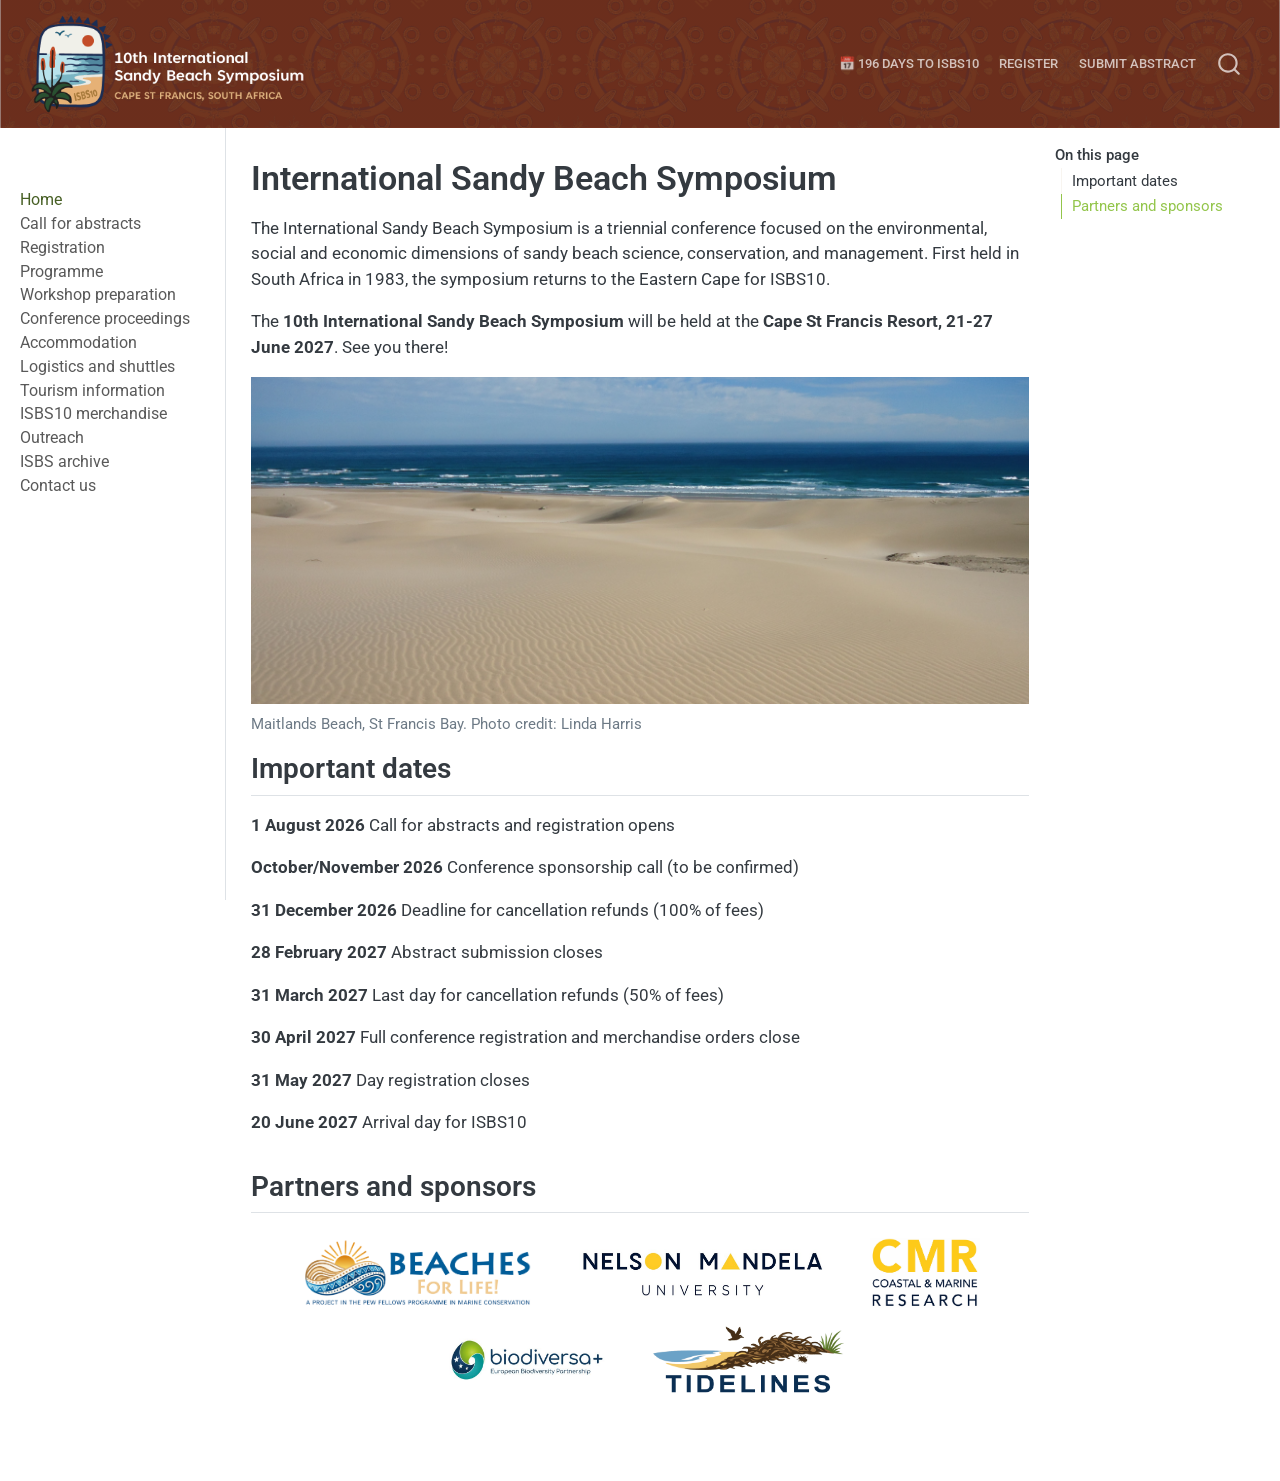
==== docs/index.html @ 694bd6ad "fixed typo in programme" ====
<!DOCTYPE html>
<html xmlns="http://www.w3.org/1999/xhtml" lang="en" xml:lang="en"><head>

<meta charset="utf-8">
<meta name="generator" content="quarto-1.9.37">

<meta name="viewport" content="width=device-width, initial-scale=1.0, user-scalable=yes">


<title>International Sandy Beach Symposium</title>
<style>
/* Default styles provided by pandoc.
** See https://pandoc.org/MANUAL.html#variables-for-html for config info.
*/
code{white-space: pre-wrap;}
span.smallcaps{font-variant: small-caps;}
div.columns{display: flex; gap: min(4vw, 1.5em);}
div.column{flex: auto; overflow-x: auto;}
div.hanging-indent{margin-left: 1.5em; text-indent: -1.5em;}
ul.task-list{list-style: none;}
ul.task-list li input[type="checkbox"] {
  width: 0.8em;
  margin: 0 0.8em 0.2em -1em; /* quarto-specific, see https://github.com/quarto-dev/quarto-cli/issues/4556 */ 
  vertical-align: middle;
}
</style>


<script src="site_libs/quarto-nav/quarto-nav.js"></script>
<script src="site_libs/clipboard/clipboard.min.js"></script>
<script src="site_libs/quarto-search/autocomplete.umd.js"></script>
<script src="site_libs/quarto-search/fuse.min.js"></script>
<script src="site_libs/quarto-search/quarto-search.js"></script>
<meta name="quarto:offset" content="./">
<script src="site_libs/quarto-html/quarto.js" type="module"></script>
<script src="site_libs/quarto-html/tabsets/tabsets.js" type="module"></script>
<script src="site_libs/quarto-html/popper.min.js"></script>
<script src="site_libs/quarto-html/tippy.umd.min.js"></script>
<script src="site_libs/quarto-html/anchor.min.js"></script>
<link href="site_libs/quarto-html/tippy.css" rel="stylesheet">
<link href="site_libs/quarto-html/quarto-syntax-highlighting-7f8f88aac4f3542376d5c11b86a4c14d.css" rel="stylesheet" id="quarto-text-highlighting-styles">
<script src="site_libs/bootstrap/bootstrap.min.js"></script>
<link href="site_libs/bootstrap/bootstrap-icons.css" rel="stylesheet">
<link href="site_libs/bootstrap/bootstrap-04c440276c462db59ac3082505e47b46.min.css" rel="stylesheet" append-hash="true" id="quarto-bootstrap" data-mode="light">
<script id="quarto-search-options" type="application/json">{
  "location": "navbar",
  "copy-button": false,
  "collapse-after": 3,
  "panel-placement": "end",
  "type": "overlay",
  "limit": 50,
  "keyboard-shortcut": [
    "f",
    "/",
    "s"
  ],
  "show-item-context": false,
  "language": {
    "search-no-results-text": "No results",
    "search-matching-documents-text": "matching documents",
    "search-copy-link-title": "Copy link to search",
    "search-hide-matches-text": "Hide additional matches",
    "search-more-match-text": "more match in this document",
    "search-more-matches-text": "more matches in this document",
    "search-clear-button-title": "Clear",
    "search-text-placeholder": "",
    "search-detached-cancel-button-title": "Cancel",
    "search-submit-button-title": "Submit",
    "search-label": "Search"
  }
}</script>
<script defer="" src="countdown.js"></script>


<link rel="stylesheet" href="styles.css?v=2">
</head>

<body class="nav-sidebar docked nav-fixed quarto-light">

<div id="quarto-search-results"></div>
  <header id="quarto-header" class="headroom fixed-top">
    <nav class="navbar navbar-expand-lg " data-bs-theme="dark">
      <div class="navbar-container container-fluid">
      <div class="navbar-brand-container mx-auto">
    <a href="./index.html" class="navbar-brand navbar-brand-logo">
    <img src="./imgs/isbs10logo_lr.png" alt="" class="navbar-logo light-content">
    <img src="./imgs/isbs10logo_lr.png" alt="" class="navbar-logo dark-content">
    </a>
  </div>
            <div id="quarto-search" class="" title="Search"></div>
          <button class="navbar-toggler" type="button" data-bs-toggle="collapse" data-bs-target="#navbarCollapse" aria-controls="navbarCollapse" role="menu" aria-expanded="false" aria-label="Toggle navigation" onclick="if (window.quartoToggleHeadroom) { window.quartoToggleHeadroom(); }">
  <span class="navbar-toggler-icon"></span>
</button>
          <div class="collapse navbar-collapse" id="navbarCollapse">
            <ul class="navbar-nav navbar-nav-scroll ms-auto">
  <li class="nav-item">
    <span class="nav-link">
<span class="menu-text">Register</span>
    </span>
  </li>  
  <li class="nav-item">
    <span class="nav-link">
<span class="menu-text">Submit abstract</span>
    </span>
  </li>  
</ul>
          </div> <!-- /navcollapse -->
            <div class="quarto-navbar-tools">
</div>
      </div> <!-- /container-fluid -->
    </nav>
  <nav class="quarto-secondary-nav">
    <div class="container-fluid d-flex">
      <button type="button" class="quarto-btn-toggle btn" data-bs-toggle="collapse" role="button" data-bs-target=".quarto-sidebar-collapse-item" aria-controls="quarto-sidebar" aria-expanded="false" aria-label="Toggle sidebar navigation" onclick="if (window.quartoToggleHeadroom) { window.quartoToggleHeadroom(); }">
        <i class="bi bi-layout-text-sidebar-reverse"></i>
      </button>
        <nav class="quarto-page-breadcrumbs" aria-label="breadcrumb"><ol class="breadcrumb"><li class="breadcrumb-item"><a href="./index.html">Home</a></li></ol></nav>
        <a class="flex-grow-1" role="navigation" data-bs-toggle="collapse" data-bs-target=".quarto-sidebar-collapse-item" aria-controls="quarto-sidebar" aria-expanded="false" aria-label="Toggle sidebar navigation" onclick="if (window.quartoToggleHeadroom) { window.quartoToggleHeadroom(); }">      
        </a>
      <button type="button" class="btn quarto-search-button" aria-label="Search" onclick="window.quartoOpenSearch();">
        <i class="bi bi-search"></i>
      </button>
    </div>
  </nav>
</header>
<!-- content -->
<div id="quarto-content" class="quarto-container page-columns page-rows-contents page-layout-article page-navbar">
<!-- sidebar -->
  <nav id="quarto-sidebar" class="sidebar collapse collapse-horizontal quarto-sidebar-collapse-item sidebar-navigation docked overflow-auto">
        <div class="mt-2 flex-shrink-0 align-items-center">
        <div class="sidebar-search">
        <div id="quarto-search" class="" title="Search"></div>
        </div>
        </div>
    <div class="sidebar-menu-container"> 
    <ul class="list-unstyled mt-1">
        <li class="sidebar-item">
  <div class="sidebar-item-container"> 
  <a href="./index.html" class="sidebar-item-text sidebar-link active">
 <span class="menu-text">Home</span></a>
  </div>
</li>
        <li class="sidebar-item">
  <div class="sidebar-item-container"> 
  <a href="./callforabstracts.html" class="sidebar-item-text sidebar-link">
 <span class="menu-text">Call for abstracts</span></a>
  </div>
</li>
        <li class="sidebar-item">
  <div class="sidebar-item-container"> 
  <a href="./registration.html" class="sidebar-item-text sidebar-link">
 <span class="menu-text">Registration</span></a>
  </div>
</li>
        <li class="sidebar-item">
  <div class="sidebar-item-container"> 
  <a href="./programme.html" class="sidebar-item-text sidebar-link">
 <span class="menu-text">Programme</span></a>
  </div>
</li>
        <li class="sidebar-item">
  <div class="sidebar-item-container"> 
  <a href="./workshopprep.html" class="sidebar-item-text sidebar-link">
 <span class="menu-text">Workshop preparation</span></a>
  </div>
</li>
        <li class="sidebar-item">
  <div class="sidebar-item-container"> 
  <a href="./proceedings.html" class="sidebar-item-text sidebar-link">
 <span class="menu-text">Conference proceedings</span></a>
  </div>
</li>
        <li class="sidebar-item">
  <div class="sidebar-item-container"> 
  <a href="./accommodation.html" class="sidebar-item-text sidebar-link">
 <span class="menu-text">Accommodation</span></a>
  </div>
</li>
        <li class="sidebar-item">
  <div class="sidebar-item-container"> 
  <a href="./logistics.html" class="sidebar-item-text sidebar-link">
 <span class="menu-text">Logistics and shuttles</span></a>
  </div>
</li>
        <li class="sidebar-item">
  <div class="sidebar-item-container"> 
  <a href="./tourism.html" class="sidebar-item-text sidebar-link">
 <span class="menu-text">Tourism information</span></a>
  </div>
</li>
        <li class="sidebar-item">
  <div class="sidebar-item-container"> 
  <a href="./merchandise.html" class="sidebar-item-text sidebar-link">
 <span class="menu-text">ISBS10 merchandise</span></a>
  </div>
</li>
        <li class="sidebar-item">
  <div class="sidebar-item-container"> 
  <a href="./outreach.html" class="sidebar-item-text sidebar-link">
 <span class="menu-text">Outreach</span></a>
  </div>
</li>
        <li class="sidebar-item">
  <div class="sidebar-item-container"> 
  <a href="./isbsarchive.html" class="sidebar-item-text sidebar-link">
 <span class="menu-text">ISBS archive</span></a>
  </div>
</li>
        <li class="sidebar-item">
  <div class="sidebar-item-container"> 
  <a href="./contactus.html" class="sidebar-item-text sidebar-link">
 <span class="menu-text">Contact us</span></a>
  </div>
</li>
    </ul>
    </div>
</nav>
<div id="quarto-sidebar-glass" class="quarto-sidebar-collapse-item" data-bs-toggle="collapse" data-bs-target=".quarto-sidebar-collapse-item"></div>
<!-- margin-sidebar -->
    <div id="quarto-margin-sidebar" class="sidebar margin-sidebar">
        <nav id="TOC" role="doc-toc" class="toc-active">
    <h2 id="toc-title">On this page</h2>
   
  <ul>
  <li><a href="#important-dates" id="toc-important-dates" class="nav-link active" data-scroll-target="#important-dates">Important dates</a></li>
  <li><a href="#partners-and-sponsors" id="toc-partners-and-sponsors" class="nav-link" data-scroll-target="#partners-and-sponsors">Partners and sponsors</a></li>
  </ul>
</nav>
    </div>
<!-- main -->
<main class="content" id="quarto-document-content">

<header id="title-block-header" class="quarto-title-block default">
<div class="quarto-title">
<h1 class="title">International Sandy Beach Symposium</h1>
</div>



<div class="quarto-title-meta">

    
  
    
  </div>
  


</header>


<p>The International Sandy Beach Symposium is a triennial conference focused on the environmental, social and economic dimensions of sandy beach science, conservation, and management. First held in South Africa in 1983, the symposium returns to the Eastern Cape for ISBS10.</p>
<p>The <strong>10th International Sandy Beach Symposium</strong> will be held at the <strong>Cape St Francis Resort, 21-27 June 2027</strong>. See you there!</p>
<div class="quarto-figure quarto-figure-center">
<figure class="figure">
<p><img src="imgs/maitlands.png" class="img-fluid figure-img" style="width:100.0%"></p>
<figcaption>Maitlands Beach, St Francis Bay. Photo credit: Linda Harris</figcaption>
</figure>
</div>
<section id="important-dates" class="level2">
<h2 class="anchored" data-anchor-id="important-dates">Important dates</h2>
<p><strong>1 August 2026</strong> Call for abstracts and registration opens</p>
<p><strong>October/November 2026</strong> Conference sponsorship call (to be confirmed)</p>
<p><strong>31 December 2026</strong> Deadline for cancellation refunds (100% of fees)</p>
<p><strong>28 February 2027</strong> Abstract submission closes</p>
<p><strong>31 March 2027</strong> Last day for cancellation refunds (50% of fees)</p>
<p><strong>30 April 2027</strong> Full conference registration and merchandise orders close</p>
<p><strong>31 May 2027</strong> Day registration closes</p>
<p><strong>20 June 2027</strong> Arrival day for ISBS10</p>
</section>
<section id="partners-and-sponsors" class="level2">
<h2 class="anchored" data-anchor-id="partners-and-sponsors">Partners and sponsors</h2>
<div style="display:flex; flex-wrap:wrap; justify-content:center; align-items:center;">

  <div style="margin:0.5rem 1rem;">
    <a href="https://www.sandybeachscience.org" target="_blank">
      <img src="imgs/BFL_logo.png" height="70">
    </a>
  </div>

  <div style="margin:0.5rem 1rem;">
    <a href="https://www.mandela.ac.za/" target="_blank">
      <img src="imgs/mandelauni.png" height="70">
    </a>
  </div>

  <div style="margin:0.5rem 1rem;">
    <a href="https://cmr.mandela.ac.za/" target="_blank">
      <img src="imgs/cmr.jpg" height="70">
    </a>
  </div>

</div>
<div style="display:flex; flex-wrap:wrap; justify-content:center; align-items:center;">

  <div style="margin:0.5rem 1rem;">
    <a href="https://www.biodiversa.eu/2026/04/03/tidelines/" target="_blank">
      <img src="imgs/Biodiversa.jpg" height="70">
    </a>
  </div>

  <div style="margin:0.5rem 1rem;">
    <a href="https://www.biodiversa.eu/2026/04/03/tidelines/" target="_blank">
      <img src="imgs/TIDELINES.png" height="70">
    </a>
  </div>

</div>


</section>

</main> <!-- /main -->
<script id="quarto-html-after-body" type="application/javascript">
  window.document.addEventListener("DOMContentLoaded", function (event) {
    const icon = "";
    const anchorJS = new window.AnchorJS();
    anchorJS.options = {
      placement: 'right',
      icon: icon
    };
    anchorJS.add('.anchored');
    const isCodeAnnotation = (el) => {
      for (const clz of el.classList) {
        if (clz.startsWith('code-annotation-')) {                     
          return true;
        }
      }
      return false;
    }
    const onCopySuccess = function(e) {
      // button target
      const button = e.trigger;
      // don't keep focus
      button.blur();
      // flash "checked"
      button.classList.add('code-copy-button-checked');
      var currentTitle = button.getAttribute("title");
      button.setAttribute("title", "Copied!");
      let tooltip;
      if (window.bootstrap) {
        button.setAttribute("data-bs-toggle", "tooltip");
        button.setAttribute("data-bs-placement", "left");
        button.setAttribute("data-bs-title", "Copied!");
        tooltip = new bootstrap.Tooltip(button, 
          { trigger: "manual", 
            customClass: "code-copy-button-tooltip",
            offset: [0, -8]});
        tooltip.show();    
      }
      setTimeout(function() {
        if (tooltip) {
          tooltip.hide();
          button.removeAttribute("data-bs-title");
          button.removeAttribute("data-bs-toggle");
          button.removeAttribute("data-bs-placement");
        }
        button.setAttribute("title", currentTitle);
        button.classList.remove('code-copy-button-checked');
      }, 1000);
      // clear code selection
      e.clearSelection();
    }
    const getTextToCopy = function(trigger) {
      const outerScaffold = trigger.parentElement.cloneNode(true);
      const codeEl = outerScaffold.querySelector('code');
      for (const childEl of codeEl.children) {
        if (isCodeAnnotation(childEl)) {
          childEl.remove();
        }
      }
      return codeEl.innerText;
    }
    const clipboard = new window.ClipboardJS('.code-copy-button:not([data-in-quarto-modal])', {
      text: getTextToCopy
    });
    clipboard.on('success', onCopySuccess);
    if (window.document.getElementById('quarto-embedded-source-code-modal')) {
      const clipboardModal = new window.ClipboardJS('.code-copy-button[data-in-quarto-modal]', {
        text: getTextToCopy,
        container: window.document.getElementById('quarto-embedded-source-code-modal')
      });
      clipboardModal.on('success', onCopySuccess);
    }
      var localhostRegex = new RegExp(/^(?:http|https):\/\/localhost\:?[0-9]*\//);
      var mailtoRegex = new RegExp(/^mailto:/);
        var filterRegex = new RegExp('/' + window.location.host + '/');
      var isInternal = (href) => {
          return filterRegex.test(href) || localhostRegex.test(href) || mailtoRegex.test(href);
      }
      // Inspect non-navigation links and adorn them if external
     var links = window.document.querySelectorAll('a[href]:not(.nav-link):not(.navbar-brand):not(.toc-action):not(.sidebar-link):not(.sidebar-item-toggle):not(.pagination-link):not(.no-external):not([aria-hidden]):not(.dropdown-item):not(.quarto-navigation-tool):not(.about-link)');
      for (var i=0; i<links.length; i++) {
        const link = links[i];
        if (!isInternal(link.href)) {
          // undo the damage that might have been done by quarto-nav.js in the case of
          // links that we want to consider external
          if (link.dataset.originalHref !== undefined) {
            link.href = link.dataset.originalHref;
          }
        }
      }
    function tippyHover(el, contentFn, onTriggerFn, onUntriggerFn) {
      const config = {
        allowHTML: true,
        maxWidth: 500,
        delay: 100,
        arrow: false,
        appendTo: function(el) {
            return el.parentElement;
        },
        interactive: true,
        interactiveBorder: 10,
        theme: 'quarto',
        placement: 'bottom-start',
      };
      if (contentFn) {
        config.content = contentFn;
      }
      if (onTriggerFn) {
        config.onTrigger = onTriggerFn;
      }
      if (onUntriggerFn) {
        config.onUntrigger = onUntriggerFn;
      }
      window.tippy(el, config); 
    }
    const noterefs = window.document.querySelectorAll('a[role="doc-noteref"]');
    for (var i=0; i<noterefs.length; i++) {
      const ref = noterefs[i];
      tippyHover(ref, function() {
        // use id or data attribute instead here
        let href = ref.getAttribute('data-footnote-href') || ref.getAttribute('href');
        try { href = new URL(href).hash; } catch {}
        const id = href.replace(/^#\/?/, "");
        const note = window.document.getElementById(id);
        if (note) {
          return note.innerHTML;
        } else {
          return "";
        }
      });
    }
    const xrefs = window.document.querySelectorAll('a.quarto-xref');
    const processXRef = (id, note) => {
      // Strip column container classes
      const stripColumnClz = (el) => {
        el.classList.remove("page-full", "page-columns");
        if (el.children) {
          for (const child of el.children) {
            stripColumnClz(child);
          }
        }
      }
      stripColumnClz(note)
      if (id === null || id.startsWith('sec-')) {
        // Special case sections, only their first couple elements
        const container = document.createElement("div");
        if (note.children && note.children.length > 2) {
          container.appendChild(note.children[0].cloneNode(true));
          for (let i = 1; i < note.children.length; i++) {
            const child = note.children[i];
            if (child.tagName === "P" && child.innerText === "") {
              continue;
            } else {
              container.appendChild(child.cloneNode(true));
              break;
            }
          }
          if (window.Quarto?.typesetMath) {
            window.Quarto.typesetMath(container);
          }
          return container.innerHTML
        } else {
          if (window.Quarto?.typesetMath) {
            window.Quarto.typesetMath(note);
          }
          return note.innerHTML;
        }
      } else {
        // Remove any anchor links if they are present
        const anchorLink = note.querySelector('a.anchorjs-link');
        if (anchorLink) {
          anchorLink.remove();
        }
        if (window.Quarto?.typesetMath) {
          window.Quarto.typesetMath(note);
        }
        if (note.classList.contains("callout")) {
          return note.outerHTML;
        } else {
          return note.innerHTML;
        }
      }
    }
    for (var i=0; i<xrefs.length; i++) {
      const xref = xrefs[i];
      tippyHover(xref, undefined, function(instance) {
        instance.disable();
        let url = xref.getAttribute('href');
        let hash = undefined; 
        if (url.startsWith('#')) {
          hash = url;
        } else {
          try { hash = new URL(url).hash; } catch {}
        }
        if (hash) {
          const id = hash.replace(/^#\/?/, "");
          const note = window.document.getElementById(id);
          if (note !== null) {
            try {
              const html = processXRef(id, note.cloneNode(true));
              instance.setContent(html);
            } finally {
              instance.enable();
              instance.show();
            }
          } else {
            // See if we can fetch this
            fetch(url.split('#')[0])
            .then(res => res.text())
            .then(html => {
              const parser = new DOMParser();
              const htmlDoc = parser.parseFromString(html, "text/html");
              const note = htmlDoc.getElementById(id);
              if (note !== null) {
                const html = processXRef(id, note);
                instance.setContent(html);
              } 
            }).finally(() => {
              instance.enable();
              instance.show();
            });
          }
        } else {
          // See if we can fetch a full url (with no hash to target)
          // This is a special case and we should probably do some content thinning / targeting
          fetch(url)
          .then(res => res.text())
          .then(html => {
            const parser = new DOMParser();
            const htmlDoc = parser.parseFromString(html, "text/html");
            const note = htmlDoc.querySelector('main.content');
            if (note !== null) {
              // This should only happen for chapter cross references
              // (since there is no id in the URL)
              // remove the first header
              if (note.children.length > 0 && note.children[0].tagName === "HEADER") {
                note.children[0].remove();
              }
              const html = processXRef(null, note);
              instance.setContent(html);
            } 
          }).finally(() => {
            instance.enable();
            instance.show();
          });
        }
      }, function(instance) {
      });
    }
        let selectedAnnoteEl;
        const selectorForAnnotation = ( cell, annotation) => {
          let cellAttr = 'data-code-cell="' + cell + '"';
          let lineAttr = 'data-code-annotation="' +  annotation + '"';
          const selector = 'span[' + cellAttr + '][' + lineAttr + ']';
          return selector;
        }
        const selectCodeLines = (annoteEl) => {
          const doc = window.document;
          const targetCell = annoteEl.getAttribute("data-target-cell");
          const targetAnnotation = annoteEl.getAttribute("data-target-annotation");
          const annoteSpan = window.document.querySelector(selectorForAnnotation(targetCell, targetAnnotation));
          const lines = annoteSpan.getAttribute("data-code-lines").split(",");
          const lineIds = lines.map((line) => {
            return targetCell + "-" + line;
          })
          let top = null;
          let height = null;
          let parent = null;
          if (lineIds.length > 0) {
              //compute the position of the single el (top and bottom and make a div)
              const el = window.document.getElementById(lineIds[0]);
              top = el.offsetTop;
              height = el.offsetHeight;
              parent = el.parentElement.parentElement;
            if (lineIds.length > 1) {
              const lastEl = window.document.getElementById(lineIds[lineIds.length - 1]);
              const bottom = lastEl.offsetTop + lastEl.offsetHeight;
              height = bottom - top;
            }
            if (top !== null && height !== null && parent !== null) {
              // cook up a div (if necessary) and position it 
              let div = window.document.getElementById("code-annotation-line-highlight");
              if (div === null) {
                div = window.document.createElement("div");
                div.setAttribute("id", "code-annotation-line-highlight");
                div.style.position = 'absolute';
                parent.appendChild(div);
              }
              div.style.top = top - 2 + "px";
              div.style.height = height + 4 + "px";
              div.style.left = 0;
              let gutterDiv = window.document.getElementById("code-annotation-line-highlight-gutter");
              if (gutterDiv === null) {
                gutterDiv = window.document.createElement("div");
                gutterDiv.setAttribute("id", "code-annotation-line-highlight-gutter");
                gutterDiv.style.position = 'absolute';
                const codeCell = window.document.getElementById(targetCell);
                const gutter = codeCell.querySelector('.code-annotation-gutter');
                gutter.appendChild(gutterDiv);
              }
              gutterDiv.style.top = top - 2 + "px";
              gutterDiv.style.height = height + 4 + "px";
            }
            selectedAnnoteEl = annoteEl;
          }
        };
        const unselectCodeLines = () => {
          const elementsIds = ["code-annotation-line-highlight", "code-annotation-line-highlight-gutter"];
          elementsIds.forEach((elId) => {
            const div = window.document.getElementById(elId);
            if (div) {
              div.remove();
            }
          });
          selectedAnnoteEl = undefined;
        };
          // Handle positioning of the toggle
      window.addEventListener(
        "resize",
        throttle(() => {
          elRect = undefined;
          if (selectedAnnoteEl) {
            selectCodeLines(selectedAnnoteEl);
          }
        }, 10)
      );
      function throttle(fn, ms) {
      let throttle = false;
      let timer;
        return (...args) => {
          if(!throttle) { // first call gets through
              fn.apply(this, args);
              throttle = true;
          } else { // all the others get throttled
              if(timer) clearTimeout(timer); // cancel #2
              timer = setTimeout(() => {
                fn.apply(this, args);
                timer = throttle = false;
              }, ms);
          }
        };
      }
        // Attach click handler to the DT
        const annoteDls = window.document.querySelectorAll('dt[data-target-cell]');
        for (const annoteDlNode of annoteDls) {
          annoteDlNode.addEventListener('click', (event) => {
            const clickedEl = event.target;
            if (clickedEl !== selectedAnnoteEl) {
              unselectCodeLines();
              const activeEl = window.document.querySelector('dt[data-target-cell].code-annotation-active');
              if (activeEl) {
                activeEl.classList.remove('code-annotation-active');
              }
              selectCodeLines(clickedEl);
              clickedEl.classList.add('code-annotation-active');
            } else {
              // Unselect the line
              unselectCodeLines();
              clickedEl.classList.remove('code-annotation-active');
            }
          });
        }
    const findCites = (el) => {
      const parentEl = el.parentElement;
      if (parentEl) {
        const cites = parentEl.dataset.cites;
        if (cites) {
          return {
            el,
            cites: cites.split(' ')
          };
        } else {
          return findCites(el.parentElement)
        }
      } else {
        return undefined;
      }
    };
    var bibliorefs = window.document.querySelectorAll('a[role="doc-biblioref"]');
    for (var i=0; i<bibliorefs.length; i++) {
      const ref = bibliorefs[i];
      const citeInfo = findCites(ref);
      if (citeInfo) {
        tippyHover(citeInfo.el, function() {
          var popup = window.document.createElement('div');
          citeInfo.cites.forEach(function(cite) {
            var citeDiv = window.document.createElement('div');
            citeDiv.classList.add('hanging-indent');
            citeDiv.classList.add('csl-entry');
            var biblioDiv = window.document.getElementById('ref-' + cite);
            if (biblioDiv) {
              citeDiv.innerHTML = biblioDiv.innerHTML;
            }
            popup.appendChild(citeDiv);
          });
          return popup.innerHTML;
        });
      }
    }
  });
  </script>
</div> <!-- /content -->




</body></html>
---- docs/site_libs/quarto-html/tippy.css ----
.tippy-box[data-animation=fade][data-state=hidden]{opacity:0}[data-tippy-root]{max-width:calc(100vw - 10px)}.tippy-box{position:relative;background-color:#333;color:#fff;border-radius:4px;font-size:14px;line-height:1.4;white-space:normal;outline:0;transition-property:transform,visibility,opacity}.tippy-box[data-placement^=top]>.tippy-arrow{bottom:0}.tippy-box[data-placement^=top]>.tippy-arrow:before{bottom:-7px;left:0;border-width:8px 8px 0;border-top-color:initial;transform-origin:center top}.tippy-box[data-placement^=bottom]>.tippy-arrow{top:0}.tippy-box[data-placement^=bottom]>.tippy-arrow:before{top:-7px;left:0;border-width:0 8px 8px;border-bottom-color:initial;transform-origin:center bottom}.tippy-box[data-placement^=left]>.tippy-arrow{right:0}.tippy-box[data-placement^=left]>.tippy-arrow:before{border-width:8px 0 8px 8px;border-left-color:initial;right:-7px;transform-origin:center left}.tippy-box[data-placement^=right]>.tippy-arrow{left:0}.tippy-box[data-placement^=right]>.tippy-arrow:before{left:-7px;border-width:8px 8px 8px 0;border-right-color:initial;transform-origin:center right}.tippy-box[data-inertia][data-state=visible]{transition-timing-function:cubic-bezier(.54,1.5,.38,1.11)}.tippy-arrow{width:16px;height:16px;color:#333}.tippy-arrow:before{content:"";position:absolute;border-color:transparent;border-style:solid}.tippy-content{position:relative;padding:5px 9px;z-index:1}
---- docs/styles.css ----
/* css styles */

/* Navbar logo */

.navbar-brand img {
  max-height: 100px;
}


@media (max-width: 768px) {
  .navbar-brand img {
    max-height: 80px;
  }
}

.navbar {
  background:
    linear-gradient(rgba(0,0,0,0.25), rgba(0,0,0,0.25)),
    url("imgs/redpattern-10.png");
  background-size: cover;
  background-position: center;
}

.isbs-title .callout-title {
  font-size: 5rem !important;
}

.countdown-pill {
  font-weight: normal;
  white-space: nowrap;
  cursor: default;
}
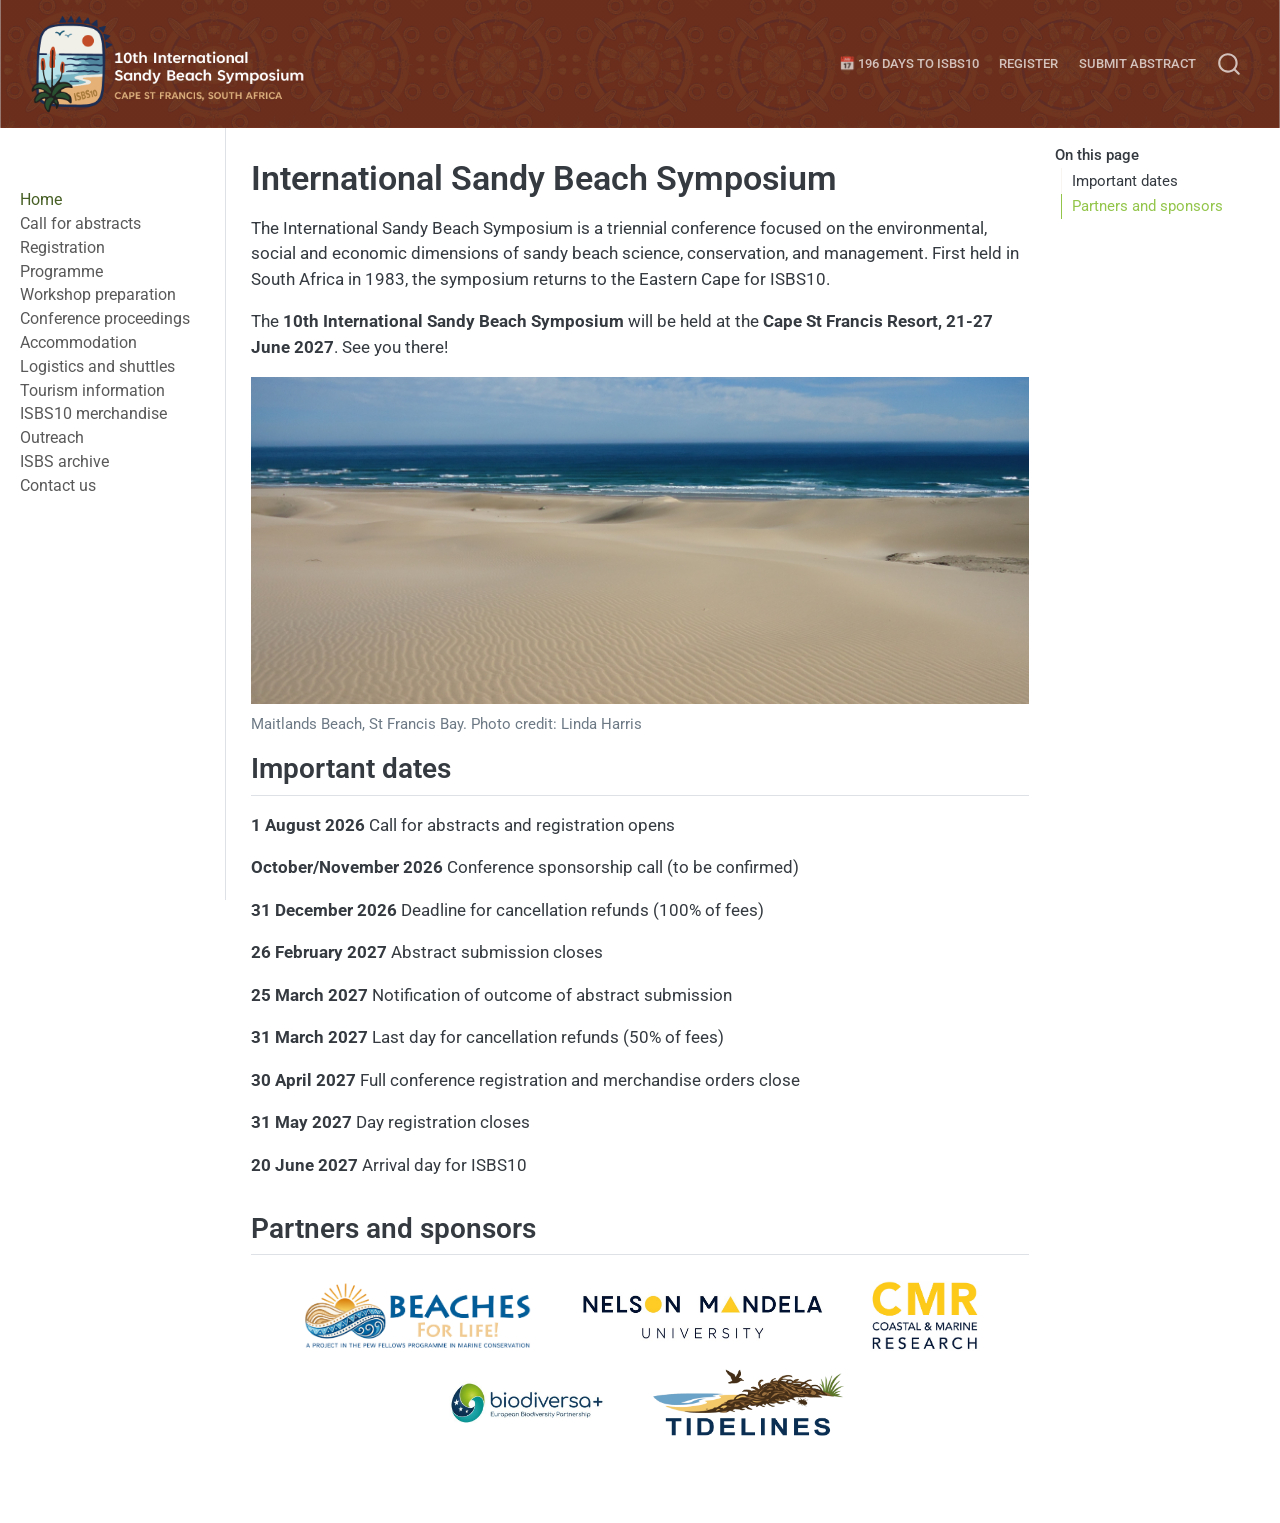
==== commit 04572933: "update dates" ====
--- a/docs/index.html
+++ b/docs/index.html
@@ -2,7 +2,7 @@
 <html xmlns="http://www.w3.org/1999/xhtml" lang="en" xml:lang="en"><head>
 
 <meta charset="utf-8">
-<meta name="generator" content="quarto-1.9.37">
+<meta name="generator" content="quarto-1.9.38">
 
 <meta name="viewport" content="width=device-width, initial-scale=1.0, user-scalable=yes">
 
@@ -38,7 +38,7 @@
 <script src="site_libs/quarto-html/tippy.umd.min.js"></script>
 <script src="site_libs/quarto-html/anchor.min.js"></script>
 <link href="site_libs/quarto-html/tippy.css" rel="stylesheet">
-<link href="site_libs/quarto-html/quarto-syntax-highlighting-7f8f88aac4f3542376d5c11b86a4c14d.css" rel="stylesheet" id="quarto-text-highlighting-styles">
+<link href="site_libs/quarto-html/quarto-syntax-highlighting-15634bcf2e68342d4ad2dfa704d543f6.css" rel="stylesheet" id="quarto-text-highlighting-styles">
 <script src="site_libs/bootstrap/bootstrap.min.js"></script>
 <link href="site_libs/bootstrap/bootstrap-icons.css" rel="stylesheet">
 <link href="site_libs/bootstrap/bootstrap-04c440276c462db59ac3082505e47b46.min.css" rel="stylesheet" append-hash="true" id="quarto-bootstrap" data-mode="light">
@@ -262,7 +262,8 @@
 <p><strong>1 August 2026</strong> Call for abstracts and registration opens</p>
 <p><strong>October/November 2026</strong> Conference sponsorship call (to be confirmed)</p>
 <p><strong>31 December 2026</strong> Deadline for cancellation refunds (100% of fees)</p>
-<p><strong>28 February 2027</strong> Abstract submission closes</p>
+<p><strong>26 February 2027</strong> Abstract submission closes</p>
+<p><strong>25 March 2027</strong> Notification of outcome of abstract submission</p>
 <p><strong>31 March 2027</strong> Last day for cancellation refunds (50% of fees)</p>
 <p><strong>30 April 2027</strong> Full conference registration and merchandise orders close</p>
 <p><strong>31 May 2027</strong> Day registration closes</p>
@@ -273,7 +274,7 @@
 <div style="display:flex; flex-wrap:wrap; justify-content:center; align-items:center;">
 
   <div style="margin:0.5rem 1rem;">
-    <a href="https://www.sandybeachscience.org" target="_blank">
+    <a href="https://sandybeachscience.org/beachesforlife/bfl_home.html" target="_blank">
       <img src="imgs/BFL_logo.png" height="70">
     </a>
   </div>
--- a/docs/site_libs/quarto-html/quarto-syntax-highlighting-15634bcf2e68342d4ad2dfa704d543f6.css
+++ b/docs/site_libs/quarto-html/quarto-syntax-highlighting-15634bcf2e68342d4ad2dfa704d543f6.css
@@ -0,0 +1,236 @@
+/* quarto syntax highlight colors */
+:root {
+  --quarto-hl-ot-color: #003B4F;
+  --quarto-hl-at-color: #657422;
+  --quarto-hl-ss-color: #20794D;
+  --quarto-hl-an-color: #5E5E5E;
+  --quarto-hl-fu-color: #4758AB;
+  --quarto-hl-st-color: #20794D;
+  --quarto-hl-cf-color: #003B4F;
+  --quarto-hl-op-color: #5E5E5E;
+  --quarto-hl-er-color: #AD0000;
+  --quarto-hl-bn-color: #AD0000;
+  --quarto-hl-al-color: #AD0000;
+  --quarto-hl-va-color: #111111;
+  --quarto-hl-bu-color: inherit;
+  --quarto-hl-ex-color: inherit;
+  --quarto-hl-pp-color: #AD0000;
+  --quarto-hl-in-color: #5E5E5E;
+  --quarto-hl-vs-color: #20794D;
+  --quarto-hl-wa-color: #5E5E5E;
+  --quarto-hl-do-color: #5E5E5E;
+  --quarto-hl-im-color: #00769E;
+  --quarto-hl-ch-color: #20794D;
+  --quarto-hl-dt-color: #AD0000;
+  --quarto-hl-fl-color: #AD0000;
+  --quarto-hl-co-color: #5E5E5E;
+  --quarto-hl-cv-color: #5E5E5E;
+  --quarto-hl-cn-color: #8f5902;
+  --quarto-hl-sc-color: #5E5E5E;
+  --quarto-hl-dv-color: #AD0000;
+  --quarto-hl-kw-color: #003B4F;
+}
+
+/* other quarto variables */
+:root {
+  --quarto-font-monospace: SFMono-Regular, Menlo, Monaco, Consolas, "Liberation Mono", "Courier New", monospace;
+}
+
+/* syntax highlight based on Pandoc's rules */
+pre > code.sourceCode > span {
+  color: #003B4F;
+}
+
+code.sourceCode > span {
+  color: #003B4F;
+}
+
+div.sourceCode,
+div.sourceCode pre.sourceCode {
+  color: #003B4F;
+}
+
+/* Normal */
+code span {
+  color: #003B4F;
+}
+
+/* Alert */
+code span.al {
+  color: #AD0000;
+  font-style: inherit;
+}
+
+/* Annotation */
+code span.an {
+  color: #5E5E5E;
+  font-style: inherit;
+}
+
+/* Attribute */
+code span.at {
+  color: #657422;
+  font-style: inherit;
+}
+
+/* BaseN */
+code span.bn {
+  color: #AD0000;
+  font-style: inherit;
+}
+
+/* BuiltIn */
+code span.bu {
+  font-style: inherit;
+}
+
+/* ControlFlow */
+code span.cf {
+  color: #003B4F;
+  font-weight: bold;
+  font-style: inherit;
+}
+
+/* Char */
+code span.ch {
+  color: #20794D;
+  font-style: inherit;
+}
+
+/* Constant */
+code span.cn {
+  color: #8f5902;
+  font-style: inherit;
+}
+
+/* Comment */
+code span.co {
+  color: #5E5E5E;
+  font-style: inherit;
+}
+
+/* CommentVar */
+code span.cv {
+  color: #5E5E5E;
+  font-style: italic;
+}
+
+/* Documentation */
+code span.do {
+  color: #5E5E5E;
+  font-style: italic;
+}
+
+/* DataType */
+code span.dt {
+  color: #AD0000;
+  font-style: inherit;
+}
+
+/* DecVal */
+code span.dv {
+  color: #AD0000;
+  font-style: inherit;
+}
+
+/* Error */
+code span.er {
+  color: #AD0000;
+  font-style: inherit;
+}
+
+/* Extension */
+code span.ex {
+  font-style: inherit;
+}
+
+/* Float */
+code span.fl {
+  color: #AD0000;
+  font-style: inherit;
+}
+
+/* Function */
+code span.fu {
+  color: #4758AB;
+  font-style: inherit;
+}
+
+/* Import */
+code span.im {
+  color: #00769E;
+  font-style: inherit;
+}
+
+/* Information */
+code span.in {
+  color: #5E5E5E;
+  font-style: inherit;
+}
+
+/* Keyword */
+code span.kw {
+  color: #003B4F;
+  font-weight: bold;
+  font-style: inherit;
+}
+
+/* Operator */
+code span.op {
+  color: #5E5E5E;
+  font-style: inherit;
+}
+
+/* Other */
+code span.ot {
+  color: #003B4F;
+  font-style: inherit;
+}
+
+/* Preprocessor */
+code span.pp {
+  color: #AD0000;
+  font-style: inherit;
+}
+
+/* SpecialChar */
+code span.sc {
+  color: #5E5E5E;
+  font-style: inherit;
+}
+
+/* SpecialString */
+code span.ss {
+  color: #20794D;
+  font-style: inherit;
+}
+
+/* String */
+code span.st {
+  color: #20794D;
+  font-style: inherit;
+}
+
+/* Variable */
+code span.va {
+  color: #111111;
+  font-style: inherit;
+}
+
+/* VerbatimString */
+code span.vs {
+  color: #20794D;
+  font-style: inherit;
+}
+
+/* Warning */
+code span.wa {
+  color: #5E5E5E;
+  font-style: italic;
+}
+
+.prevent-inlining {
+  content: "</";
+}
+
+/*# sourceMappingURL=f23921c56f73e400b49028c9186a1aa0.css.map */
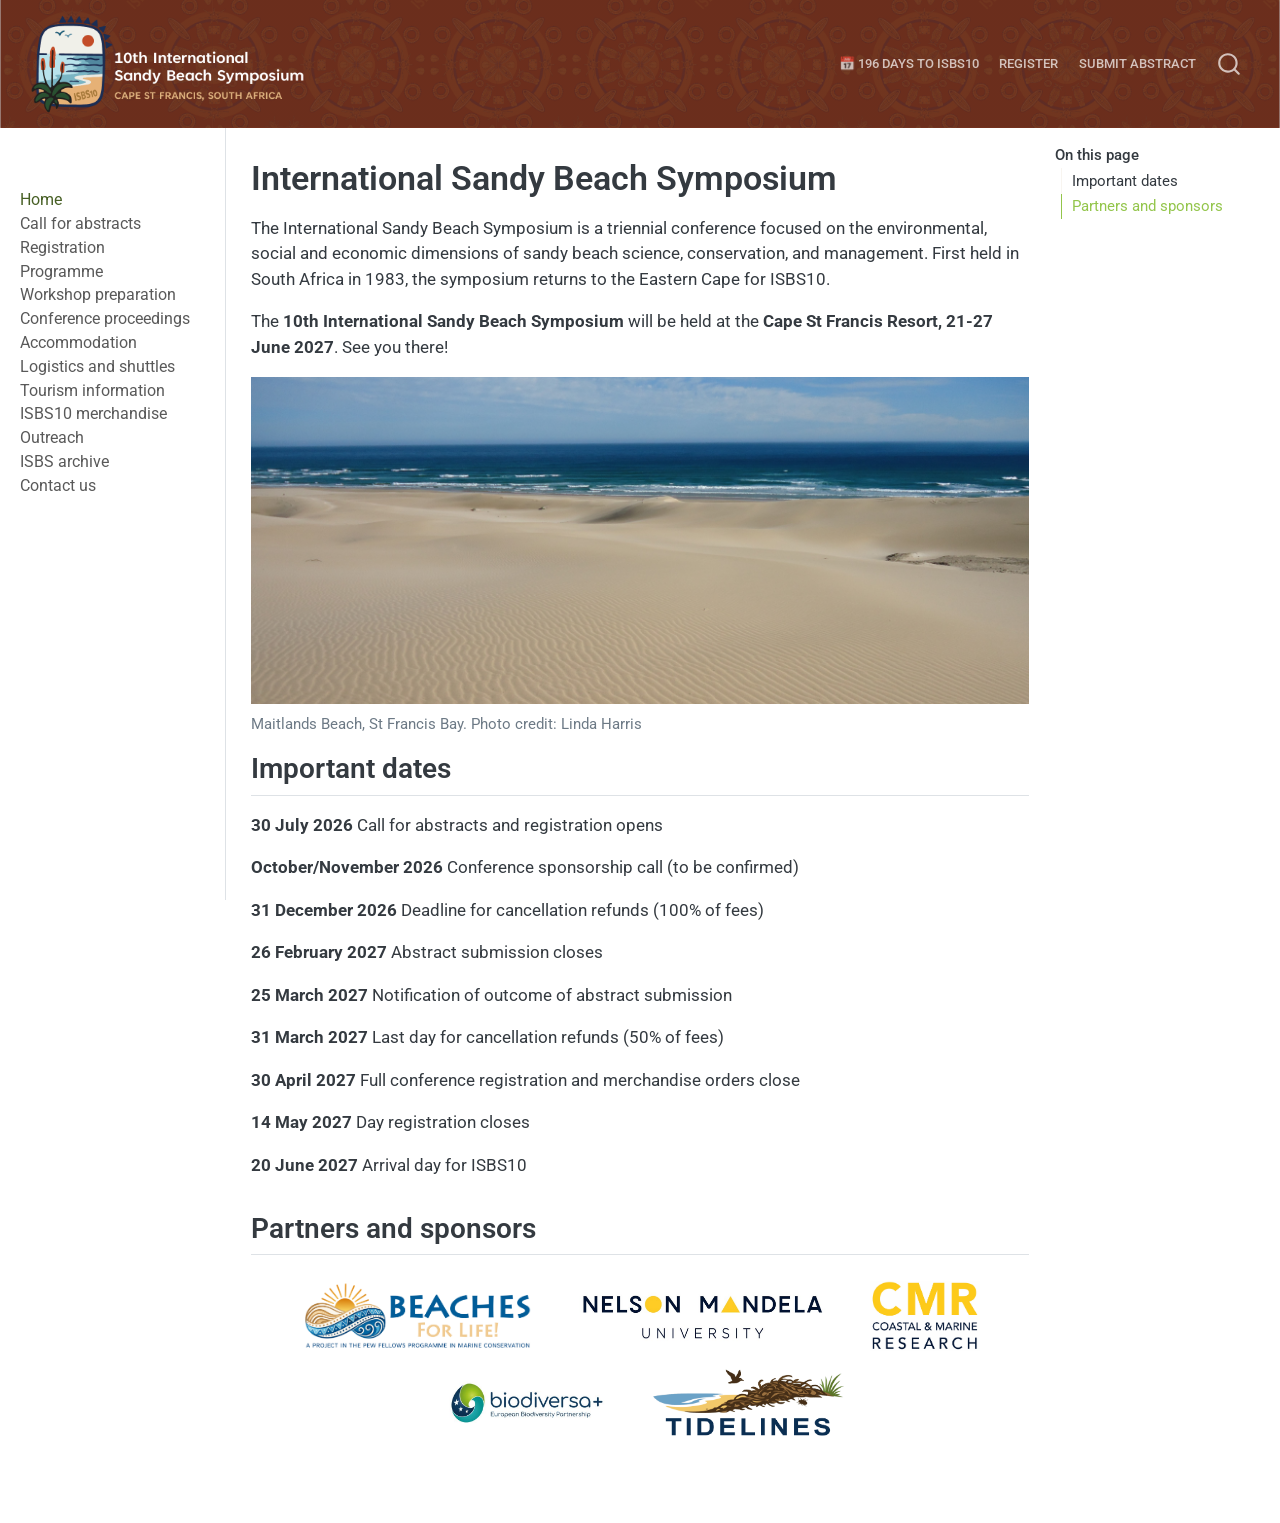
==== commit 9c4eefe6: "launch update" ====
--- a/docs/index.html
+++ b/docs/index.html
@@ -94,14 +94,12 @@
           <div class="collapse navbar-collapse" id="navbarCollapse">
             <ul class="navbar-nav navbar-nav-scroll ms-auto">
   <li class="nav-item">
-    <span class="nav-link">
-<span class="menu-text">Register</span>
-    </span>
+    <a class="nav-link" href="https://easternsun.eventsair.com/2027-sandy-beach-symposium/isbs10---delegate-registration-form/Site/Register" target="_blank"> 
+<span class="menu-text">Register</span></a>
   </li>  
   <li class="nav-item">
-    <span class="nav-link">
-<span class="menu-text">Submit abstract</span>
-    </span>
+    <a class="nav-link" href="https://easternsun.eventsair.com/2027-sandy-beach-symposium/call-for-abstracts" target="_blank"> 
+<span class="menu-text">Submit abstract</span></a>
   </li>  
 </ul>
           </div> <!-- /navcollapse -->
@@ -259,14 +257,14 @@
 </div>
 <section id="important-dates" class="level2">
 <h2 class="anchored" data-anchor-id="important-dates">Important dates</h2>
-<p><strong>1 August 2026</strong> Call for abstracts and registration opens</p>
+<p><strong>30 July 2026</strong> Call for abstracts and registration opens</p>
 <p><strong>October/November 2026</strong> Conference sponsorship call (to be confirmed)</p>
 <p><strong>31 December 2026</strong> Deadline for cancellation refunds (100% of fees)</p>
 <p><strong>26 February 2027</strong> Abstract submission closes</p>
 <p><strong>25 March 2027</strong> Notification of outcome of abstract submission</p>
 <p><strong>31 March 2027</strong> Last day for cancellation refunds (50% of fees)</p>
 <p><strong>30 April 2027</strong> Full conference registration and merchandise orders close</p>
-<p><strong>31 May 2027</strong> Day registration closes</p>
+<p><strong>14 May 2027</strong> Day registration closes</p>
 <p><strong>20 June 2027</strong> Arrival day for ISBS10</p>
 </section>
 <section id="partners-and-sponsors" class="level2">
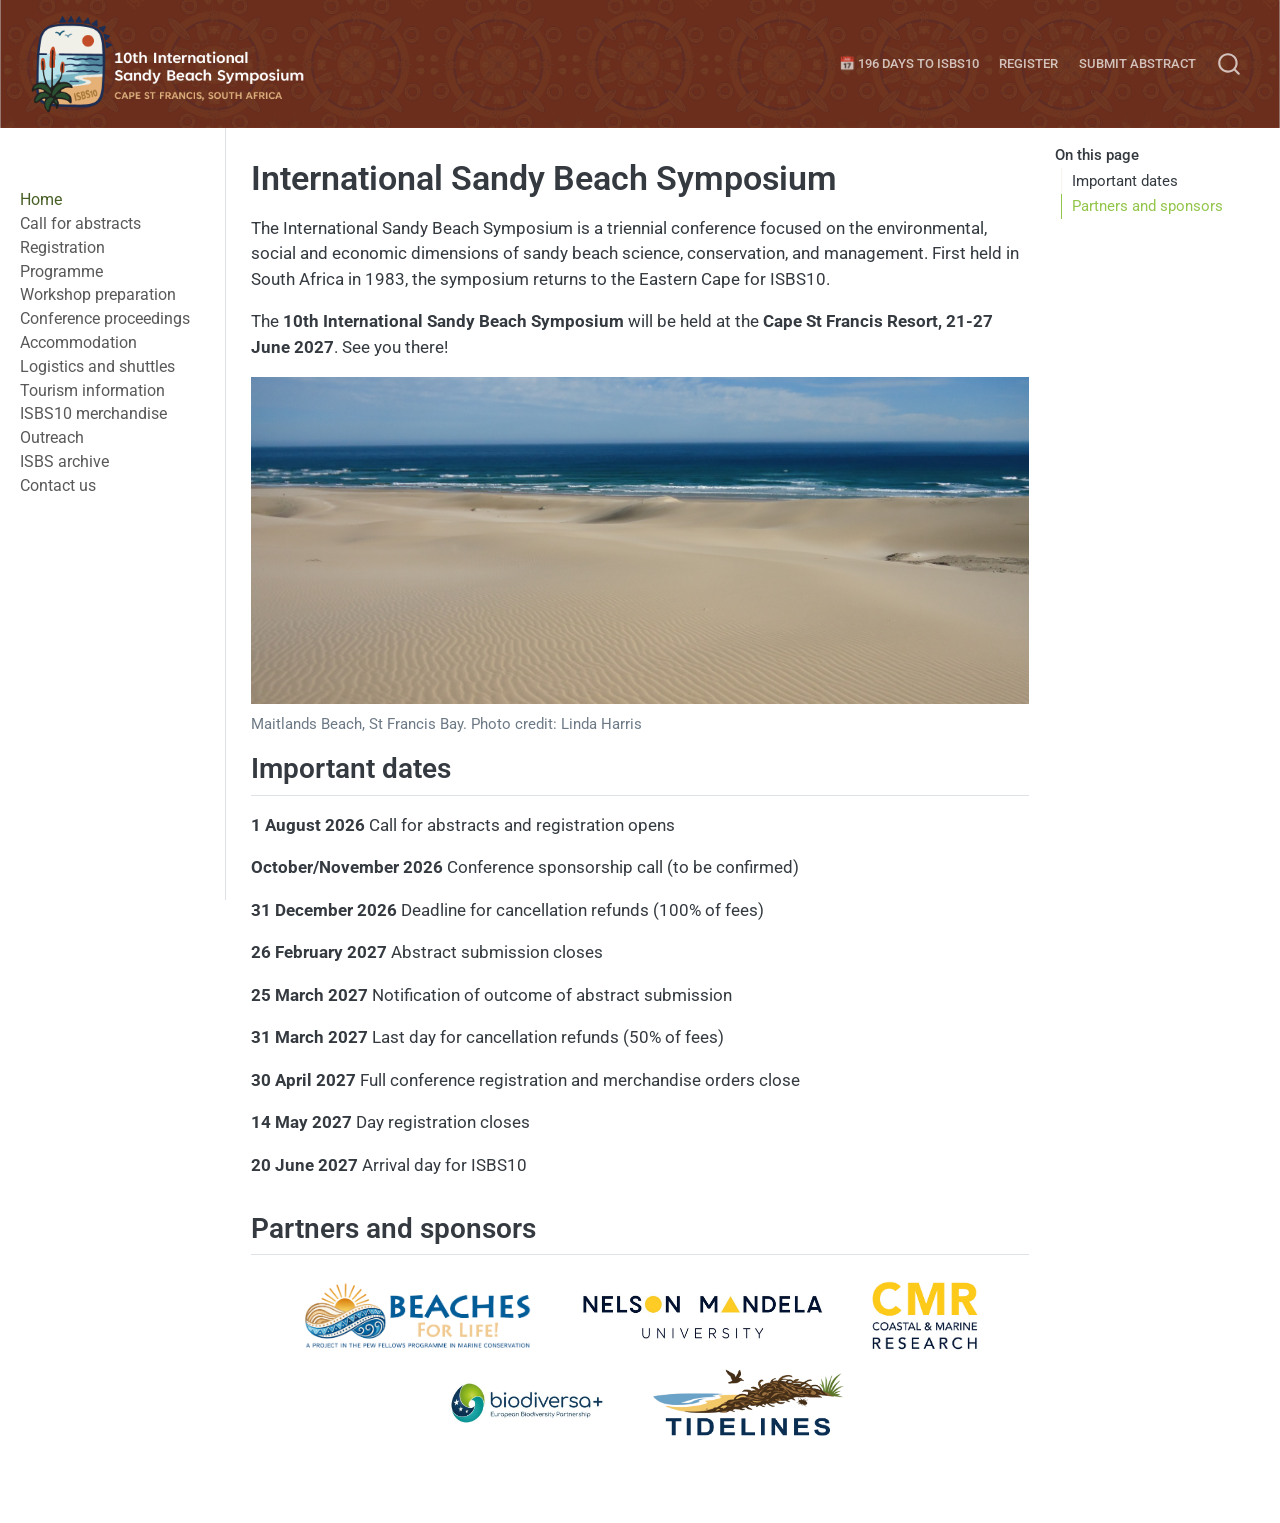
==== commit 4b0492de: "launch" ====
--- a/docs/index.html
+++ b/docs/index.html
@@ -257,7 +257,7 @@
 </div>
 <section id="important-dates" class="level2">
 <h2 class="anchored" data-anchor-id="important-dates">Important dates</h2>
-<p><strong>30 July 2026</strong> Call for abstracts and registration opens</p>
+<p><strong>1 August 2026</strong> Call for abstracts and registration opens</p>
 <p><strong>October/November 2026</strong> Conference sponsorship call (to be confirmed)</p>
 <p><strong>31 December 2026</strong> Deadline for cancellation refunds (100% of fees)</p>
 <p><strong>26 February 2027</strong> Abstract submission closes</p>
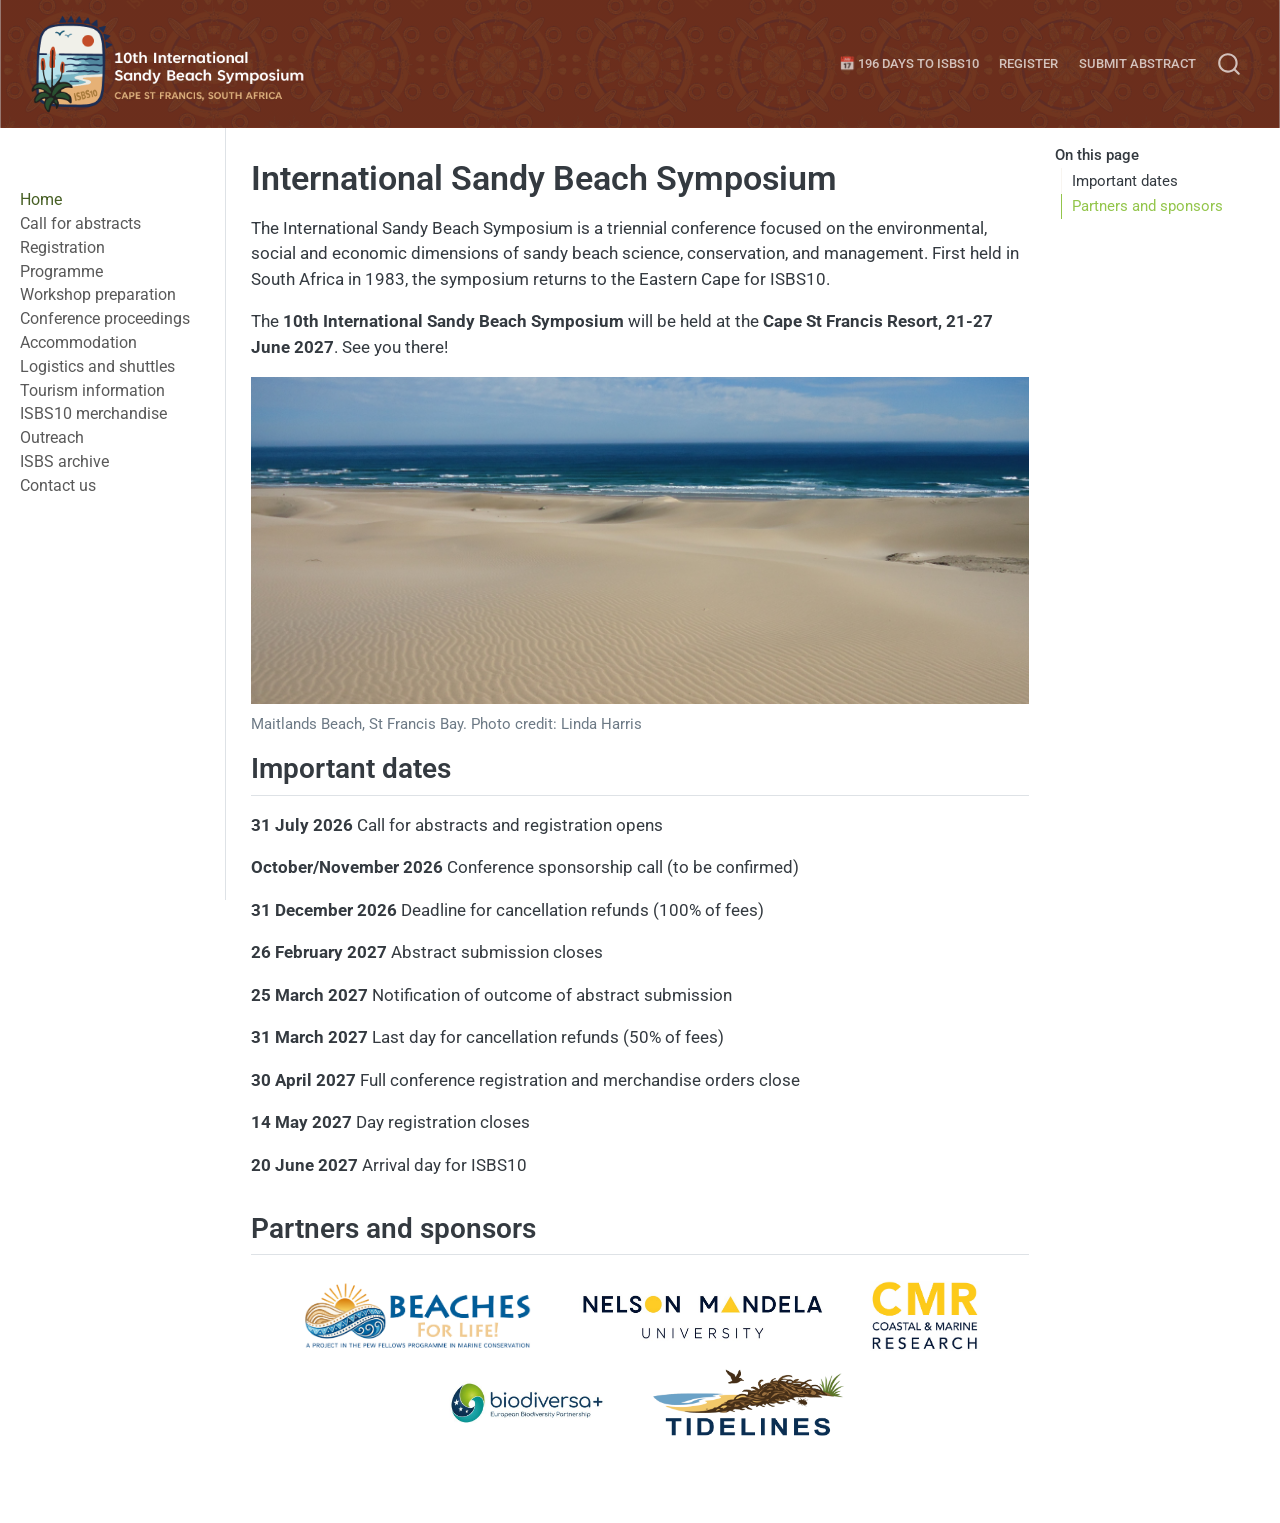
==== commit 42ea0d60: "Last tweaks, ready to launch" ====
--- a/docs/index.html
+++ b/docs/index.html
@@ -257,7 +257,7 @@
 </div>
 <section id="important-dates" class="level2">
 <h2 class="anchored" data-anchor-id="important-dates">Important dates</h2>
-<p><strong>1 August 2026</strong> Call for abstracts and registration opens</p>
+<p><strong>31 July 2026</strong> Call for abstracts and registration opens</p>
 <p><strong>October/November 2026</strong> Conference sponsorship call (to be confirmed)</p>
 <p><strong>31 December 2026</strong> Deadline for cancellation refunds (100% of fees)</p>
 <p><strong>26 February 2027</strong> Abstract submission closes</p>
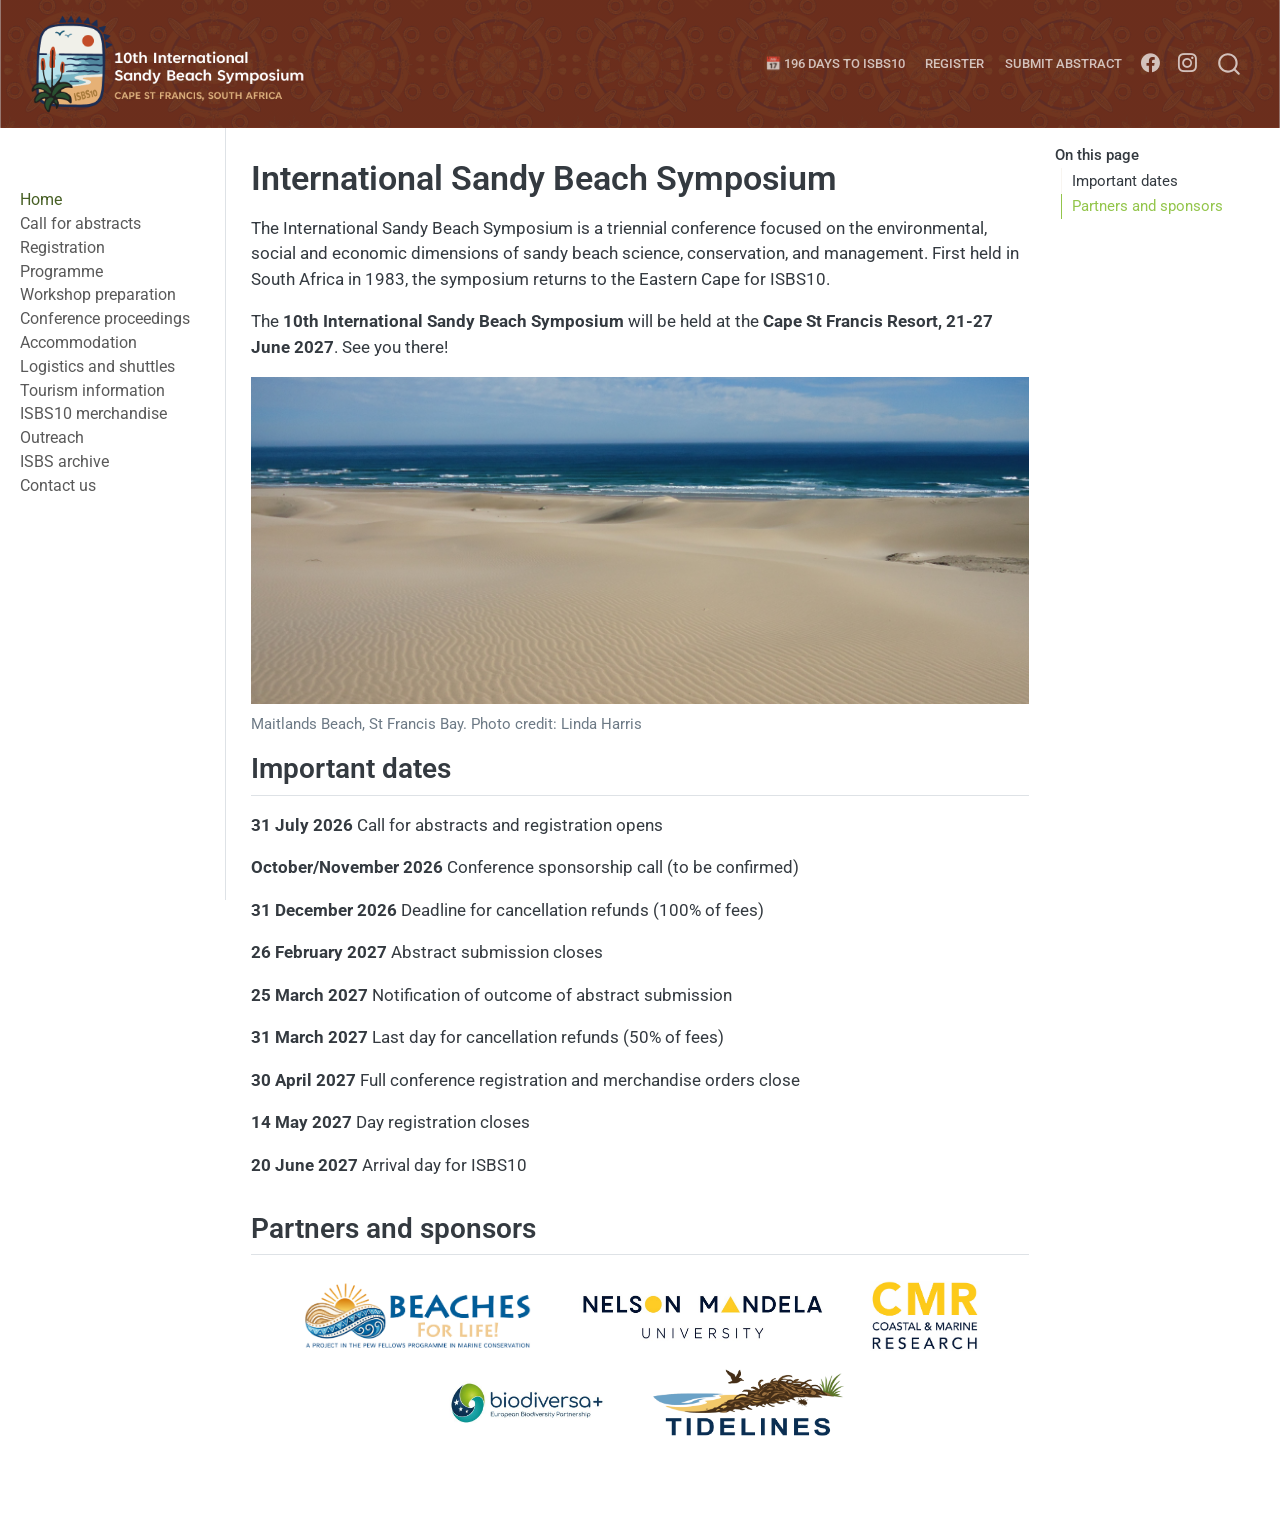
==== commit 0e099b71: "social media links added" ====
--- a/docs/index.html
+++ b/docs/index.html
@@ -100,6 +100,16 @@
   <li class="nav-item">
     <a class="nav-link" href="https://easternsun.eventsair.com/2027-sandy-beach-symposium/call-for-abstracts" target="_blank"> 
 <span class="menu-text">Submit abstract</span></a>
+  </li>  
+  <li class="nav-item compact">
+    <a class="nav-link" href="https://www.facebook.com/beachscience/"> <i class="bi bi-facebook" role="img">
+</i> 
+<span class="menu-text"></span></a>
+  </li>  
+  <li class="nav-item compact">
+    <a class="nav-link" href="https://www.instagram.com/sandybeachscience"> <i class="bi bi-instagram" role="img">
+</i> 
+<span class="menu-text"></span></a>
   </li>  
 </ul>
           </div> <!-- /navcollapse -->
